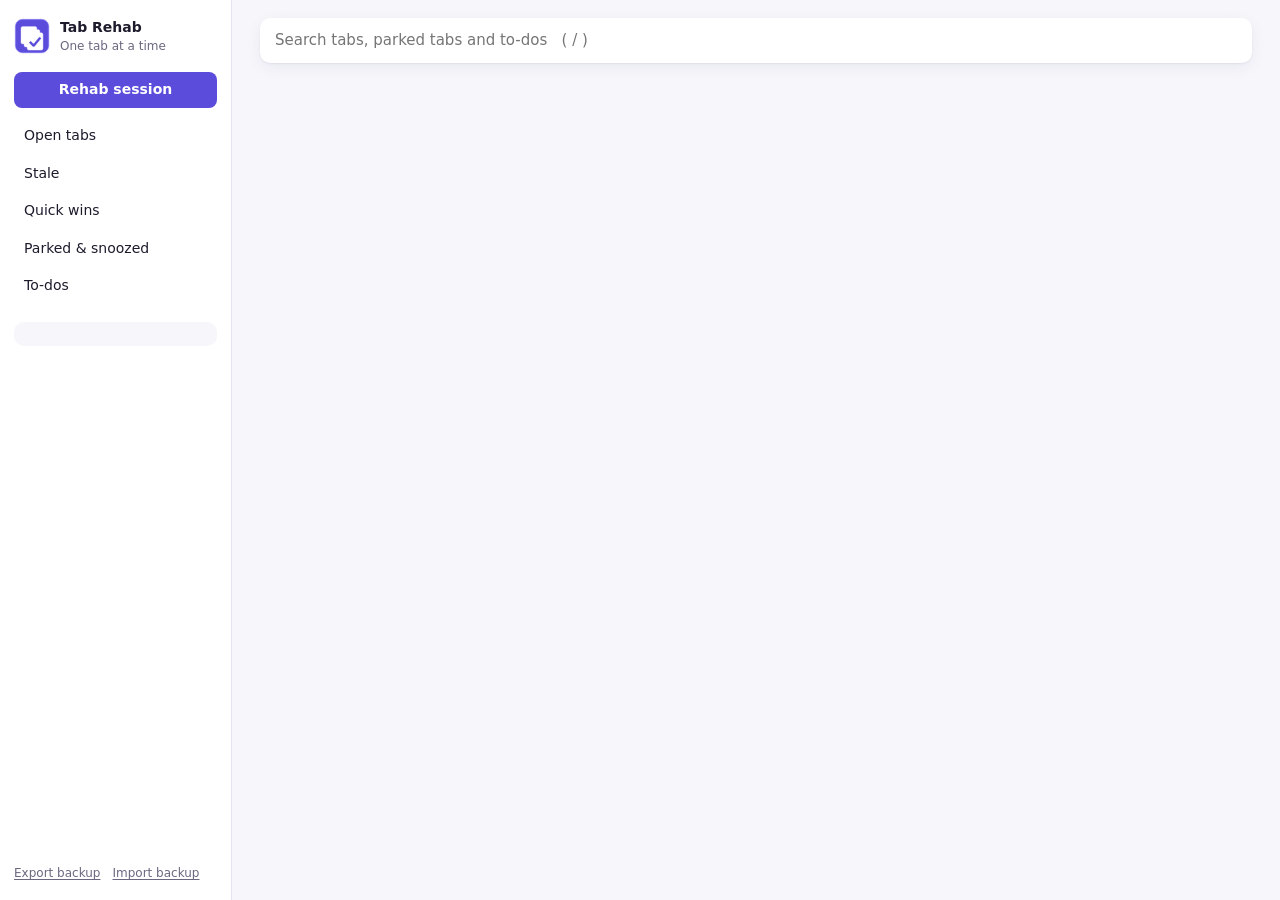
==== extension/dashboard.html @ 5344f307 "Tab Rehab: Chrome extension, website and roadmap" ====
<!doctype html>
<html lang="en">
<head>
<meta charset="utf-8">
<title>Tab Rehab</title>
<meta name="viewport" content="width=device-width, initial-scale=1">
<link rel="icon" href="icons/icon32.png">
<link rel="stylesheet" href="dashboard.css">
</head>
<body>
<aside class="side">
  <div class="brand"><img src="icons/icon48.png" alt=""><div><b>Tab Rehab</b><small>One tab at a time</small></div></div>
  <nav id="nav">
    <a data-view="rehab" href="#rehab" class="cta">Rehab session</a>
    <a data-view="tabs" href="#tabs">Open tabs <span class="count" id="c-tabs"></span></a>
    <a data-view="stale" href="#stale">Stale <span class="count warn" id="c-stale"></span></a>
    <a data-view="wins" href="#wins">Quick wins <span class="count warn" id="c-wins"></span></a>
    <a data-view="parked" href="#parked">Parked &amp; snoozed <span class="count" id="c-parked"></span></a>
    <a data-view="todos" href="#todos">To-dos <span class="count" id="c-todos"></span></a>
  </nav>
  <div class="health" id="health"></div>
  <div class="side-foot">
    <button class="link" id="export">Export backup</button>
    <label class="link">Import backup<input type="file" id="import" accept="application/json" hidden></label>
  </div>
</aside>

<main>
  <header class="top">
    <input id="search" type="search" placeholder="Search tabs, parked tabs and to-dos   ( / )" autocomplete="off">
    <div id="toolbar" class="toolbar"></div>
  </header>
  <section id="view"></section>
</main>

<div id="bulk" class="bulk" hidden>
  <span id="bulk-n"></span>
  <button data-bulk="park" class="primary">Park &amp; close</button>
  <button data-bulk="todo">Make to-dos</button>
  <button data-bulk="snooze">Snooze</button>
  <button data-bulk="bookmark">Bookmark</button>
  <button data-bulk="close" class="danger">Close</button>
  <button data-bulk="clear" class="ghost">Clear</button>
</div>

<dialog id="todo-dlg">
  <form method="dialog" id="todo-form">
    <h3 id="todo-h">New to-do</h3>
    <div class="seg" id="kind">
      <label><input type="radio" name="kind" value="do" checked><span>To do</span></label>
      <label><input type="radio" name="kind" value="read"><span>Read later</span></label>
    </div>
    <label>What do you need to do?<input name="title" required></label>
    <label>Link<input name="url" placeholder="https://…"></label>
    <label>Note<textarea name="note" rows="3" placeholder="e.g. Reply to Ana about the budget"></textarea></label>
    <label>Remind me</label>
    <div class="quick" data-target="remindAt">
      <button type="button" data-when="2h">In 2 hours</button>
      <button type="button" data-when="tonight">Tonight</button>
      <button type="button" data-when="tomorrow">Tomorrow</button>
      <button type="button" data-when="weekend">Weekend</button>
      <button type="button" data-when="monday">Next Monday</button>
      <button type="button" data-when="none">No reminder</button>
    </div>
    <input name="remindAt" type="datetime-local">
    <label class="check" id="close-wrap"><input type="checkbox" name="closeTab" checked> Close the tab after saving (it lives in the to-do now)</label>
    <div class="dlg-actions">
      <button value="cancel" formnovalidate class="ghost">Cancel</button>
      <button value="save" class="primary">Save to-do</button>
    </div>
  </form>
</dialog>

<dialog id="snooze-dlg">
  <form method="dialog" id="snooze-form">
    <h3 id="snooze-h">Snooze</h3>
    <p class="muted">The tab closes now and reopens by itself at the time you pick.</p>
    <div class="quick big" data-target="wakeAt">
      <button type="button" data-when="2h">In 2 hours</button>
      <button type="button" data-when="tonight">Tonight</button>
      <button type="button" data-when="tomorrow">Tomorrow</button>
      <button type="button" data-when="weekend">Weekend</button>
      <button type="button" data-when="monday">Next Monday</button>
      <button type="button" data-when="month">In a month</button>
    </div>
    <input name="wakeAt" type="datetime-local" required>
    <div class="dlg-actions">
      <button value="cancel" formnovalidate class="ghost">Cancel</button>
      <button value="save" class="primary">Snooze</button>
    </div>
  </form>
</dialog>

<dialog id="bm-dlg">
  <form method="dialog" id="bm-form">
    <h3 id="bm-h">Save as bookmarks</h3>
    <p class="muted" id="bm-sub"></p>
    <label>Save inside<select name="parent"></select></label>
    <label>In a new subfolder (leave empty to save directly)<input name="folder" placeholder="e.g. Porto trip"></label>
    <label class="check"><input type="checkbox" name="closeAfter" checked> <span id="bm-close-label">Close the tabs after saving</span></label>
    <div class="dlg-actions">
      <button value="cancel" formnovalidate class="ghost">Cancel</button>
      <button value="save" class="primary">Save bookmarks</button>
    </div>
  </form>
</dialog>

<div id="toast" class="toast" hidden><span id="toast-msg"></span><button id="toast-btn" class="link"></button></div>
<script src="dashboard.js"></script>
</body>
</html>
---- extension/dashboard.css ----
:root {
  --bg: #f6f6fb; --panel: #ffffff; --text: #1d1b2c; --muted: #6b6880; --line: #e6e4f0;
  --brand: #5b4cdb; --brand-soft: #ecebfd; --warn: #b86e00; --warn-soft: #fff3df;
  --danger: #c5221f; --danger-soft: #fde8e7; --ok: #1f8a4c; --ok-soft: #e4f5ea;
  --radius: 10px; --shadow: 0 1px 2px rgba(20,16,60,.06), 0 4px 16px rgba(20,16,60,.06);
}
@media (prefers-color-scheme: dark) {
  :root {
    --bg: #14131c; --panel: #1d1c28; --text: #ecebf5; --muted: #9b98b0; --line: #2d2b3b;
    --brand: #8c80ff; --brand-soft: #2a2650; --warn: #f0aa3c; --warn-soft: #3a2c12;
    --danger: #ff6b66; --danger-soft: #3d1c1c; --ok: #4fc483; --ok-soft: #173325;
    --shadow: 0 1px 2px rgba(0,0,0,.3), 0 4px 16px rgba(0,0,0,.3);
  }
}
* { box-sizing: border-box; }
html, body { margin: 0; height: 100%; }
body { display: flex; background: var(--bg); color: var(--text); font: 14px/1.4 system-ui, -apple-system, "Segoe UI", Roboto, sans-serif; }
button { font: inherit; color: inherit; cursor: pointer; border: 1px solid var(--line); background: var(--panel); border-radius: 8px; padding: 6px 12px; }
button:hover { border-color: var(--brand); }
button.primary { background: var(--brand); color: #fff; border-color: var(--brand); }
button.danger { color: var(--danger); }
button.danger:hover { background: var(--danger-soft); border-color: var(--danger); }
button.ghost { background: transparent; border-color: transparent; }
button.link, label.link { background: none; border: 0; padding: 0; color: var(--muted); cursor: pointer; text-decoration: underline; text-underline-offset: 2px; font-size: 12px; }
input, textarea, select { font: inherit; color: inherit; background: var(--panel); border: 1px solid var(--line); border-radius: 8px; padding: 8px 10px; }
input:focus, textarea:focus, select:focus { outline: 2px solid var(--brand); outline-offset: -1px; }
.muted { color: var(--muted); }

/* Sidebar */
.side { width: 232px; flex: none; padding: 18px 14px; display: flex; flex-direction: column; gap: 18px; border-right: 1px solid var(--line); background: var(--panel); height: 100vh; position: sticky; top: 0; }
.brand { display: flex; gap: 10px; align-items: center; }
.brand img { width: 36px; height: 36px; }
.brand small { display: block; color: var(--muted); font-size: 12px; }
nav { display: flex; flex-direction: column; gap: 2px; }
nav a { display: flex; justify-content: space-between; align-items: center; padding: 8px 10px; border-radius: 8px; color: var(--text); text-decoration: none; }
nav a:hover { background: var(--bg); }
nav a.on { background: var(--brand-soft); color: var(--brand); font-weight: 600; }
nav a.cta { background: var(--brand); color: #fff; font-weight: 600; margin-bottom: 8px; justify-content: center; }
nav a.cta.on { outline: 2px solid var(--brand); outline-offset: 2px; }
.count { font-size: 12px; color: var(--muted); font-variant-numeric: tabular-nums; }
.count.warn:not(:empty) { color: var(--warn); }
.health { background: var(--bg); border-radius: var(--radius); padding: 12px; font-size: 13px; }
.health .big { font-size: 28px; font-weight: 700; font-variant-numeric: tabular-nums; }
.health .trend.down { color: var(--ok); } .health .trend.up { color: var(--danger); }
.health svg { width: 100%; height: 36px; margin-top: 6px; display: block; }
.side-foot { margin-top: auto; display: flex; gap: 12px; }

/* Main */
main { flex: 1; min-width: 0; padding: 18px 28px 100px; }
.top { position: sticky; top: 0; background: var(--bg); padding-bottom: 12px; z-index: 5; }
#search { width: 100%; padding: 11px 14px; font-size: 15px; border-radius: var(--radius); box-shadow: var(--shadow); border-color: transparent; }
.toolbar { display: flex; flex-wrap: wrap; gap: 8px; align-items: center; margin-top: 12px; }
.toolbar h2 { margin: 0 auto 0 0; font-size: 20px; }
.toolbar .sub { color: var(--muted); font-size: 13px; margin-right: auto; width: 100%; order: 9; }
.seg { display: inline-flex; border: 1px solid var(--line); border-radius: 8px; overflow: hidden; background: var(--panel); }
.seg button, .seg label span { border: 0; border-radius: 0; padding: 6px 12px; display: block; cursor: pointer; }
.seg button.on, .seg input:checked + span { background: var(--brand-soft); color: var(--brand); font-weight: 600; }
.seg input { display: none; }

/* Groups & rows */
.group { background: var(--panel); border-radius: var(--radius); box-shadow: var(--shadow); margin-bottom: 12px; overflow: hidden; }
.ghead { display: flex; align-items: center; gap: 10px; padding: 10px 14px; border-bottom: 1px solid var(--line); }
.ghead .caret { border: 0; background: none; padding: 0 4px; color: var(--muted); }
.ghead b { flex: 1; min-width: 0; overflow: hidden; text-overflow: ellipsis; white-space: nowrap; }
.ghead .n { color: var(--muted); font-size: 12px; }
.ghead button { padding: 3px 9px; font-size: 12px; }
.group.collapsed .rows { display: none; }
.group.collapsed .ghead { border-bottom: 0; }
.row { display: flex; align-items: center; gap: 10px; padding: 7px 14px; border-bottom: 1px solid var(--line); }
.row:last-child { border-bottom: 0; }
.row:hover { background: var(--bg); }
.row.sel { background: var(--brand-soft); }
.fav { width: 16px; height: 16px; flex: none; }
.main { flex: 1; min-width: 0; cursor: pointer; }
.title { white-space: nowrap; overflow: hidden; text-overflow: ellipsis; }
.meta { color: var(--muted); font-size: 12px; white-space: nowrap; overflow: hidden; text-overflow: ellipsis; }
.badges { display: flex; gap: 4px; }
.b { font-size: 11px; padding: 1px 7px; border-radius: 99px; background: var(--bg); color: var(--muted); white-space: nowrap; }
.b.warn { background: var(--warn-soft); color: var(--warn); }
.b.ok { background: var(--ok-soft); color: var(--ok); }
.b.danger { background: var(--danger-soft); color: var(--danger); }
.acts { display: flex; gap: 4px; opacity: 0; transition: opacity .1s; }
.row:hover .acts, .row:focus-within .acts { opacity: 1; }
.acts button { padding: 3px 8px; font-size: 12px; }
.acts .x { color: var(--muted); }
.empty { text-align: center; color: var(--muted); padding: 60px 20px; }
.empty b { display: block; font-size: 18px; color: var(--text); margin-bottom: 6px; }
h3.sec { font-size: 13px; text-transform: uppercase; letter-spacing: .05em; color: var(--muted); margin: 22px 0 8px; }

/* To-dos */
.todo .main .note { color: var(--text); font-size: 13px; opacity: .85; white-space: normal; }
.todo.done .title { text-decoration: line-through; color: var(--muted); }
.todo input[type=checkbox] { width: 18px; height: 18px; }

/* Rehab */
.rehab { max-width: 640px; margin: 20px auto; text-align: center; }
.progress { height: 8px; background: var(--line); border-radius: 99px; overflow: hidden; margin: 6px 0 22px; }
.progress div { height: 100%; background: var(--ok); transition: width .3s; }
.card { background: var(--panel); border-radius: 16px; box-shadow: var(--shadow); padding: 30px; text-align: left; }
.card .h { display: flex; gap: 12px; align-items: center; }
.card .h img { width: 32px; height: 32px; }
.card .t { font-size: 20px; font-weight: 600; word-break: break-word; }
.card .u { color: var(--muted); font-size: 13px; word-break: break-all; margin-top: 4px; }
.card .why { margin-top: 16px; display: flex; gap: 6px; flex-wrap: wrap; }
.choices { display: grid; grid-template-columns: repeat(6, 1fr); gap: 8px; margin-top: 18px; }
.choices button { padding: 12px 6px; display: flex; flex-direction: column; align-items: center; gap: 2px; }
.choices kbd { font: 11px ui-monospace, monospace; color: var(--muted); border: 1px solid var(--line); border-radius: 4px; padding: 0 5px; }
.choices .close { border-color: var(--danger); color: var(--danger); }
.choices .park { border-color: var(--brand); color: var(--brand); }
.rehab .stats { color: var(--muted); margin-top: 16px; font-size: 13px; }

/* Bulk bar, toast, dialog */
.bulk { position: fixed; left: 50%; bottom: 20px; transform: translateX(-50%); background: var(--text); color: var(--bg); border-radius: 12px; padding: 8px 10px 8px 16px; display: flex; gap: 8px; align-items: center; box-shadow: 0 8px 30px rgba(0,0,0,.25); z-index: 20; }
.bulk button { background: transparent; color: inherit; border-color: rgba(127,127,127,.4); }
.bulk button.primary { background: var(--brand); border-color: var(--brand); color: #fff; }
.bulk button.danger { color: #ff8a85; }
.bulk[hidden], .toast[hidden] { display: none; }
.toast { position: fixed; right: 20px; bottom: 20px; background: var(--panel); box-shadow: var(--shadow); border: 1px solid var(--line); padding: 10px 16px; border-radius: 10px; display: flex; gap: 14px; align-items: center; z-index: 30; }
.toast .link { color: var(--brand); font-size: 14px; font-weight: 600; text-decoration: none; }
dialog { border: 0; border-radius: 14px; padding: 22px; width: min(480px, 92vw); background: var(--panel); color: var(--text); box-shadow: 0 20px 60px rgba(0,0,0,.3); }
dialog::backdrop { background: rgba(10,8,30,.4); }
dialog h3 { margin: 0 0 12px; }
dialog form { display: flex; flex-direction: column; gap: 10px; }
dialog label { display: flex; flex-direction: column; gap: 4px; font-size: 13px; color: var(--muted); }
dialog label.check { flex-direction: row; align-items: center; gap: 8px; color: var(--text); }
dialog input, dialog textarea, dialog select { color: var(--text); }
.quick { display: flex; flex-wrap: wrap; gap: 6px; }
.quick button { font-size: 12px; padding: 4px 10px; }
.quick.big button { font-size: 13px; padding: 8px 12px; }
.dlg-actions { display: flex; justify-content: flex-end; gap: 8px; margin-top: 6px; }
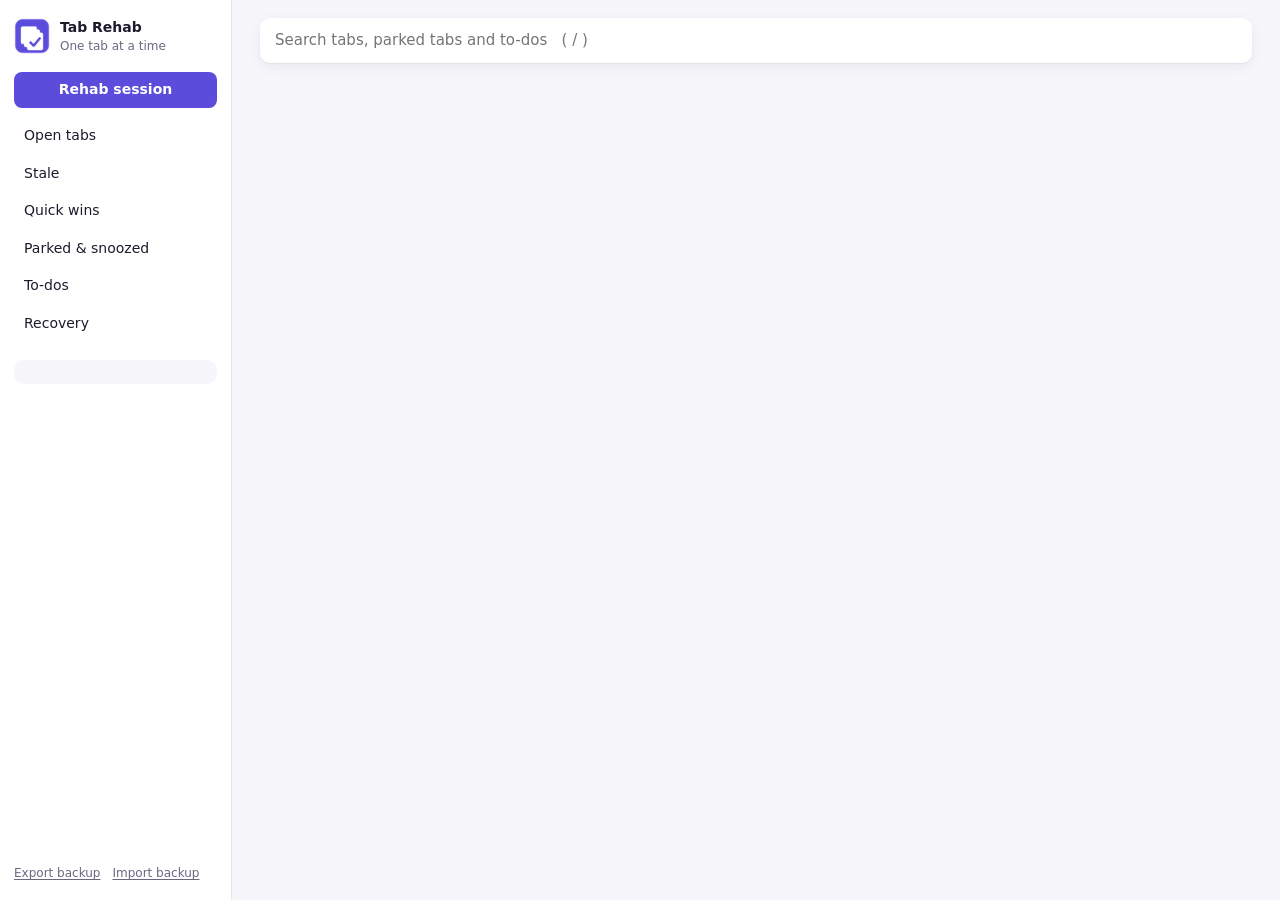
==== commit 362b6cc3: "Recovery view: local daily counters, 'Am I getting better?' and 'Was it safe to let go?' Co-Authored" ====
--- a/extension/dashboard.html
+++ b/extension/dashboard.html
@@ -17,6 +17,7 @@
     <a data-view="wins" href="#wins">Quick wins <span class="count warn" id="c-wins"></span></a>
     <a data-view="parked" href="#parked">Parked &amp; snoozed <span class="count" id="c-parked"></span></a>
     <a data-view="todos" href="#todos">To-dos <span class="count" id="c-todos"></span></a>
+    <a data-view="recovery" href="#recovery">Recovery</a>
   </nav>
   <div class="health" id="health"></div>
   <div class="side-foot">
--- a/extension/dashboard.css
+++ b/extension/dashboard.css
@@ -128,3 +128,14 @@
 .quick button { font-size: 12px; padding: 4px 10px; }
 .quick.big button { font-size: 13px; padding: 8px 12px; }
 .dlg-actions { display: flex; justify-content: flex-end; gap: 8px; margin-top: 6px; }
+
+/* Recovery */
+.recovery { display: grid; gap: 16px; max-width: 760px; }
+.rcard { border: 1px solid var(--line); border-radius: var(--radius); padding: 20px; background: var(--panel); box-shadow: var(--shadow); }
+.rq { font-size: 12px; text-transform: uppercase; letter-spacing: .06em; opacity: .65; margin-bottom: 6px; }
+.rbig { font-size: 24px; font-weight: 700; margin-bottom: 6px; }
+.rchips { display: flex; gap: 8px; align-items: center; flex-wrap: wrap; margin: 12px 0; }
+.rchart { color: var(--brand); width: 100%; height: 120px; display: block; margin-top: 8px; }
+.rchart .budget { stroke: currentColor; opacity: .35; stroke-dasharray: 4 4; }
+.ract { margin-top: 14px; }
+.small { font-size: 12px; }
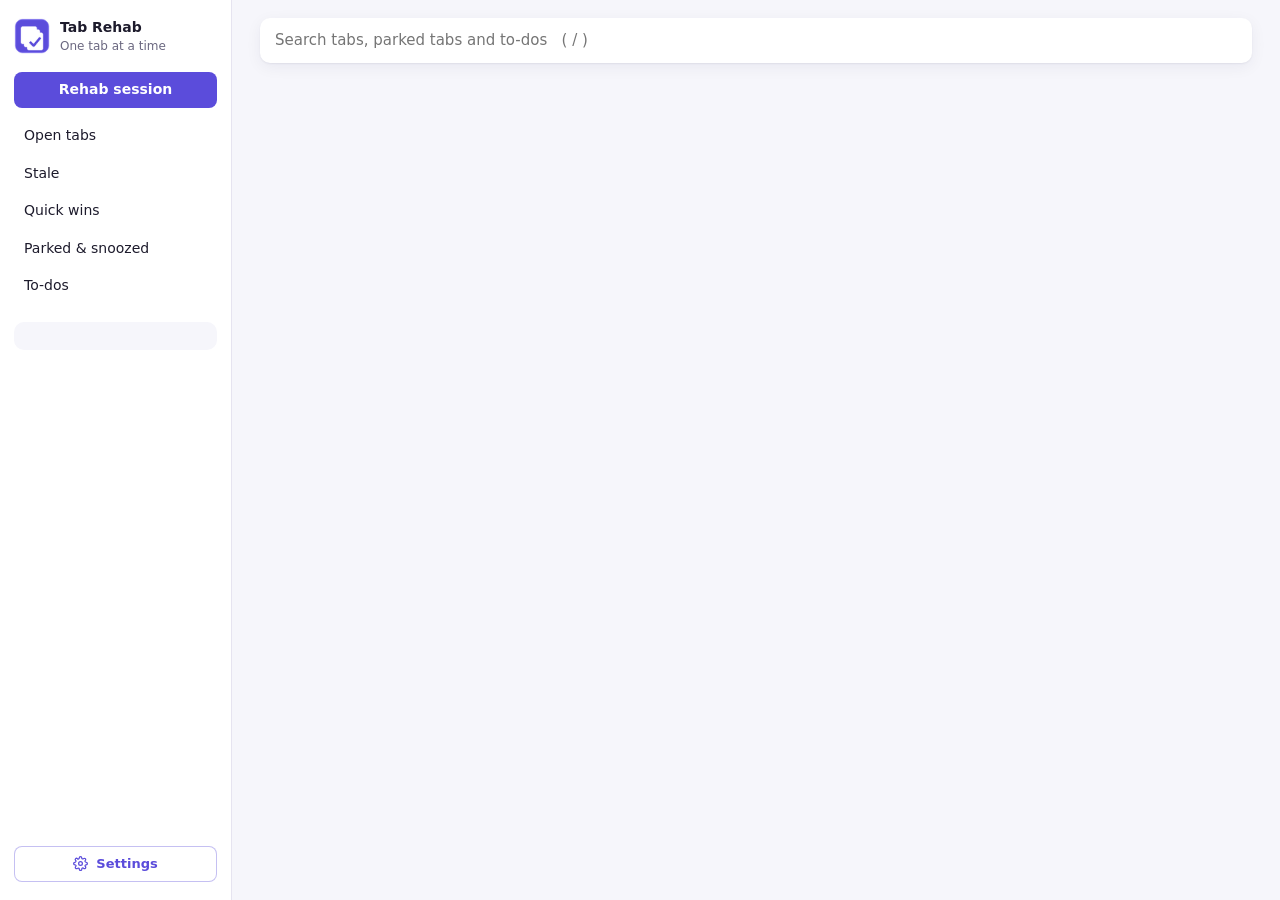
==== commit adca04df: "Relapse alerts, Settings page and sidebar layout - Relapse alerts: badge colours vs budget and your " ====
--- a/extension/dashboard.html
+++ b/extension/dashboard.html
@@ -17,12 +17,12 @@
     <a data-view="wins" href="#wins">Quick wins <span class="count warn" id="c-wins"></span></a>
     <a data-view="parked" href="#parked">Parked &amp; snoozed <span class="count" id="c-parked"></span></a>
     <a data-view="todos" href="#todos">To-dos <span class="count" id="c-todos"></span></a>
-    <a data-view="recovery" href="#recovery">Recovery</a>
   </nav>
-  <div class="health" id="health"></div>
+  <a class="health" id="health" href="#recovery" title="Your recovery: progress, and how many tabs you ever needed back"></a>
   <div class="side-foot">
-    <button class="link" id="export">Export backup</button>
-    <label class="link">Import backup<input type="file" id="import" accept="application/json" hidden></label>
+    <nav class="nav-foot"><a id="settings-link" class="cta-2" data-view="settings" href="#settings"><svg width="15" height="15" viewBox="0 0 24 24" fill="none" stroke="currentColor" stroke-width="2" stroke-linecap="round" stroke-linejoin="round" aria-hidden="true"><circle cx="12" cy="12" r="3"/><path d="M19.4 15a1.65 1.65 0 0 0 .33 1.82l.06.06a2 2 0 1 1-2.83 2.83l-.06-.06a1.65 1.65 0 0 0-1.82-.33 1.65 1.65 0 0 0-1 1.51V21a2 2 0 1 1-4 0v-.09A1.65 1.65 0 0 0 9 19.4a1.65 1.65 0 0 0-1.82.33l-.06.06a2 2 0 1 1-2.83-2.83l.06-.06A1.65 1.65 0 0 0 4.68 15a1.65 1.65 0 0 0-1.51-1H3a2 2 0 1 1 0-4h.09A1.65 1.65 0 0 0 4.6 9a1.65 1.65 0 0 0-.33-1.82l-.06-.06a2 2 0 1 1 2.83-2.83l.06.06A1.65 1.65 0 0 0 9 4.68a1.65 1.65 0 0 0 1-1.51V3a2 2 0 1 1 4 0v.09a1.65 1.65 0 0 0 1 1.51 1.65 1.65 0 0 0 1.82-.33l.06-.06a2 2 0 1 1 2.83 2.83l-.06.06A1.65 1.65 0 0 0 19.4 9a1.65 1.65 0 0 0 1.51 1H21a2 2 0 1 1 0 4h-.09a1.65 1.65 0 0 0-1.51 1z"/></svg>Settings</a></nav>
+    <!-- export / import live in Settings → Your data; these are the hidden workers behind those buttons -->
+    <button id="export" hidden></button><input type="file" id="import" accept="application/json" hidden>
   </div>
 </aside>
 
@@ -31,6 +31,7 @@
     <input id="search" type="search" placeholder="Search tabs, parked tabs and to-dos   ( / )" autocomplete="off">
     <div id="toolbar" class="toolbar"></div>
   </header>
+  <div id="whatsnew" hidden></div>
   <section id="view"></section>
 </main>
 
--- a/extension/dashboard.css
+++ b/extension/dashboard.css
@@ -13,7 +13,8 @@
   }
 }
 * { box-sizing: border-box; }
-html, body { margin: 0; height: 100%; }
+html, body { margin: 0; }
+body { min-height: 100vh; }
 body { display: flex; background: var(--bg); color: var(--text); font: 14px/1.4 system-ui, -apple-system, "Segoe UI", Roboto, sans-serif; }
 button { font: inherit; color: inherit; cursor: pointer; border: 1px solid var(--line); background: var(--panel); border-radius: 8px; padding: 6px 12px; }
 button:hover { border-color: var(--brand); }
@@ -39,15 +40,22 @@
 nav a.cta.on { outline: 2px solid var(--brand); outline-offset: 2px; }
 .count { font-size: 12px; color: var(--muted); font-variant-numeric: tabular-nums; }
 .count.warn:not(:empty) { color: var(--warn); }
-.health { background: var(--bg); border-radius: var(--radius); padding: 12px; font-size: 13px; }
+.health { display: block; color: inherit; text-decoration: none; background: var(--bg); border: 2px solid transparent; border-radius: var(--radius); padding: 12px; font-size: 13px; transition: border-color .15s; }
+.health:hover, .health.on { border-color: var(--brand); }
+.health .door { margin-top: 10px; font-weight: 600; color: var(--brand); }
 .health .big { font-size: 28px; font-weight: 700; font-variant-numeric: tabular-nums; }
 .health .trend.down { color: var(--ok); } .health .trend.up { color: var(--danger); }
 .health svg { width: 100%; height: 36px; margin-top: 6px; display: block; }
-.side-foot { margin-top: auto; display: flex; gap: 12px; }
+.side-foot { margin-top: auto; display: flex; gap: 6px; align-items: center; white-space: nowrap; font-size: 13px; }
+.side-foot .dot { color: var(--muted); }
+.side-foot .set { color: var(--brand); font-weight: 600; text-decoration: none; }
+.side-foot .set.on { text-decoration: underline; }
 
 /* Main */
-main { flex: 1; min-width: 0; padding: 18px 28px 100px; }
-.top { position: sticky; top: 0; background: var(--bg); padding-bottom: 12px; z-index: 5; }
+main { flex: 1; min-width: 0; padding: 0 28px 100px; }
+.top { position: sticky; top: 0; background: var(--bg); margin: 0 -28px; padding: 18px 28px 12px; z-index: 5; transition: box-shadow .2s; }
+/* once content scrolls under it, the header gets a soft edge instead of slicing cards in half */
+.top.stuck { box-shadow: 0 1px 0 var(--line), 0 6px 16px -8px rgba(20,16,60,.18); }
 #search { width: 100%; padding: 11px 14px; font-size: 15px; border-radius: var(--radius); box-shadow: var(--shadow); border-color: transparent; }
 .toolbar { display: flex; flex-wrap: wrap; gap: 8px; align-items: center; margin-top: 12px; }
 .toolbar h2 { margin: 0 auto 0 0; font-size: 20px; }
@@ -139,3 +147,46 @@
 .rchart .budget { stroke: currentColor; opacity: .35; stroke-dasharray: 4 4; }
 .ract { margin-top: 14px; }
 .small { font-size: 12px; }
+
+/* What's new banner */
+#whatsnew { display: flex; align-items: center; gap: 14px; margin: 0 0 16px; padding: 12px 14px 12px 16px; background: var(--brand-soft); border: 1px solid color-mix(in srgb, var(--brand) 25%, transparent); border-radius: var(--radius); }
+#whatsnew[hidden] { display: none; }
+.wn-tag { flex: none; font-size: 11px; font-weight: 600; text-transform: uppercase; letter-spacing: .05em; color: var(--brand); background: var(--panel); border-radius: 99px; padding: 3px 9px; }
+.wn-body { flex: 1; font-size: 14px; color: var(--text); }
+.wn-cta { flex: none; font-size: 14px; font-weight: 600; color: #fff; background: var(--brand); padding: 7px 12px; border-radius: 8px; text-decoration: none; }
+.wn-x { flex: none; border: 0; background: none; color: var(--muted); cursor: pointer; font-size: 14px; padding: 4px; }
+
+/* Relapse alerts card */
+.alist { display: grid; gap: 2px; margin: 14px 0 4px; border-top: 1px solid var(--line); }
+.arow { display: flex; gap: 12px; align-items: flex-start; padding: 12px 0; border-bottom: 1px solid var(--line); cursor: pointer; }
+.arow > span { display: grid; gap: 2px; }
+.arow b { font-size: 14px; }
+.arow .muted { font-size: 13px; }
+.arow input[type=checkbox] { margin-top: 3px; accent-color: var(--brand); width: 16px; height: 16px; }
+.arow input[type=time] { font: inherit; color: var(--text); background: var(--bg); border: 1px solid var(--line); border-radius: 6px; padding: 2px 6px; }
+.arow.dim { opacity: .5; }
+.alerts .ract { display: flex; gap: 8px; align-items: center; flex-wrap: wrap; }
+.alerts .ract .link { margin-left: auto; }
+.recovery a { color: var(--brand); }
+
+/* Settings: same groups and rows as the rest of the dashboard */
+.side-foot .nav-foot { flex: 1; border-top: 1px solid var(--line); padding-top: 10px; }
+.srow { padding: 12px 14px; gap: 16px; cursor: default; }
+.srow .main { cursor: default; }
+.srow .title { font-weight: 600; }
+.srow .meta { white-space: normal; }
+.srow.dim { opacity: .5; }
+.sctl { flex: none; display: flex; align-items: center; gap: 6px; }
+.sctl select, .sctl input[type=time] { font: inherit; color: var(--text); background: var(--panel); border: 1px solid var(--line); border-radius: 8px; padding: 5px 8px; }
+.ghead button[disabled] { opacity: .45; cursor: default; }
+/* switch */
+.switch { appearance: none; width: 36px; height: 20px; border-radius: 99px; background: var(--line); position: relative; cursor: pointer; transition: background .15s; margin: 0; }
+.switch::after { content: ""; position: absolute; top: 2px; left: 2px; width: 16px; height: 16px; border-radius: 50%; background: #fff; box-shadow: 0 1px 2px rgba(0,0,0,.25); transition: transform .15s; }
+.switch:checked { background: var(--brand); }
+.switch:checked::after { transform: translateX(16px); }
+.switch:focus-visible { outline: 2px solid var(--brand); outline-offset: 2px; }
+/* Settings: secondary button, same shape as "Rehab session" */
+.side-foot .nav-foot { border-top: 0; padding-top: 0; }
+nav a.cta-2 { justify-content: center; gap: 8px; font-weight: 600; color: var(--brand); border: 1.5px solid color-mix(in srgb, var(--brand) 35%, transparent); background: var(--panel); }
+nav a.cta-2:hover { background: var(--brand-soft); border-color: var(--brand); }
+nav a.cta-2.on { background: var(--brand-soft); border-color: var(--brand); }
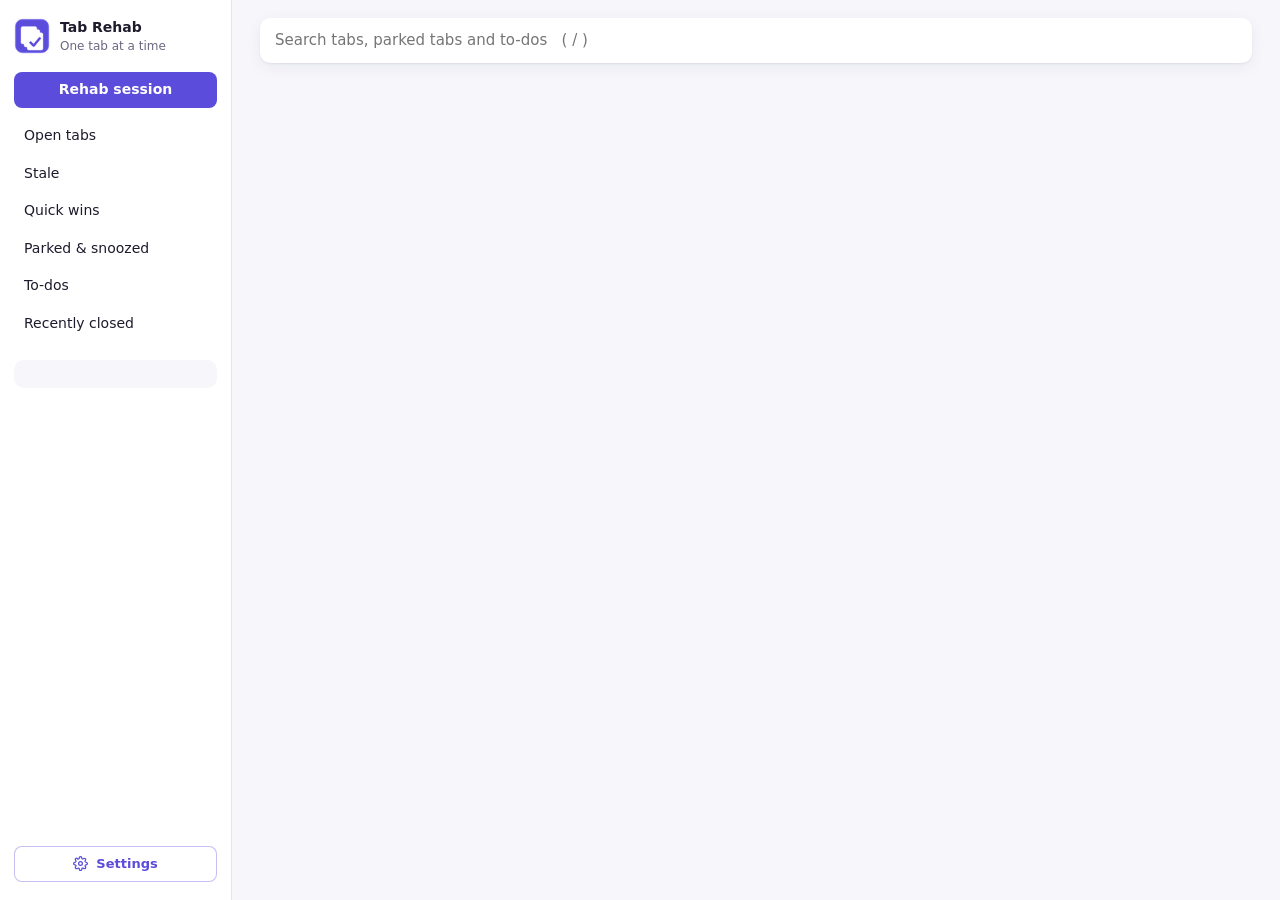
==== commit 991102f4: "Recently closed view, 'your best' relapse rule, Settings cleanup - Recently closed gets its own view" ====
--- a/extension/dashboard.html
+++ b/extension/dashboard.html
@@ -17,6 +17,7 @@
     <a data-view="wins" href="#wins">Quick wins <span class="count warn" id="c-wins"></span></a>
     <a data-view="parked" href="#parked">Parked &amp; snoozed <span class="count" id="c-parked"></span></a>
     <a data-view="todos" href="#todos">To-dos <span class="count" id="c-todos"></span></a>
+    <a data-view="closed" href="#closed">Recently closed <span class="count" id="c-closed"></span></a>
   </nav>
   <a class="health" id="health" href="#recovery" title="Your recovery: progress, and how many tabs you ever needed back"></a>
   <div class="side-foot">
@@ -107,7 +108,7 @@
   </form>
 </dialog>
 
-<div id="toast" class="toast" hidden><span id="toast-msg"></span><button id="toast-btn" class="link"></button></div>
+<div id="toast" class="toast" hidden><span id="toast-msg"></span><a id="toast-link" class="toast-link" hidden></a><button id="toast-btn" class="link"></button></div>
 <script src="dashboard.js"></script>
 </body>
 </html>
--- a/extension/dashboard.css
+++ b/extension/dashboard.css
@@ -190,3 +190,5 @@
 nav a.cta-2 { justify-content: center; gap: 8px; font-weight: 600; color: var(--brand); border: 1.5px solid color-mix(in srgb, var(--brand) 35%, transparent); background: var(--panel); }
 nav a.cta-2:hover { background: var(--brand-soft); border-color: var(--brand); }
 nav a.cta-2.on { background: var(--brand-soft); border-color: var(--brand); }
+.toast-link { color: inherit; font-weight: 600; text-decoration: underline; text-underline-offset: 2px; margin-left: 4px; }
+.srow .meta a { color: var(--brand); }
